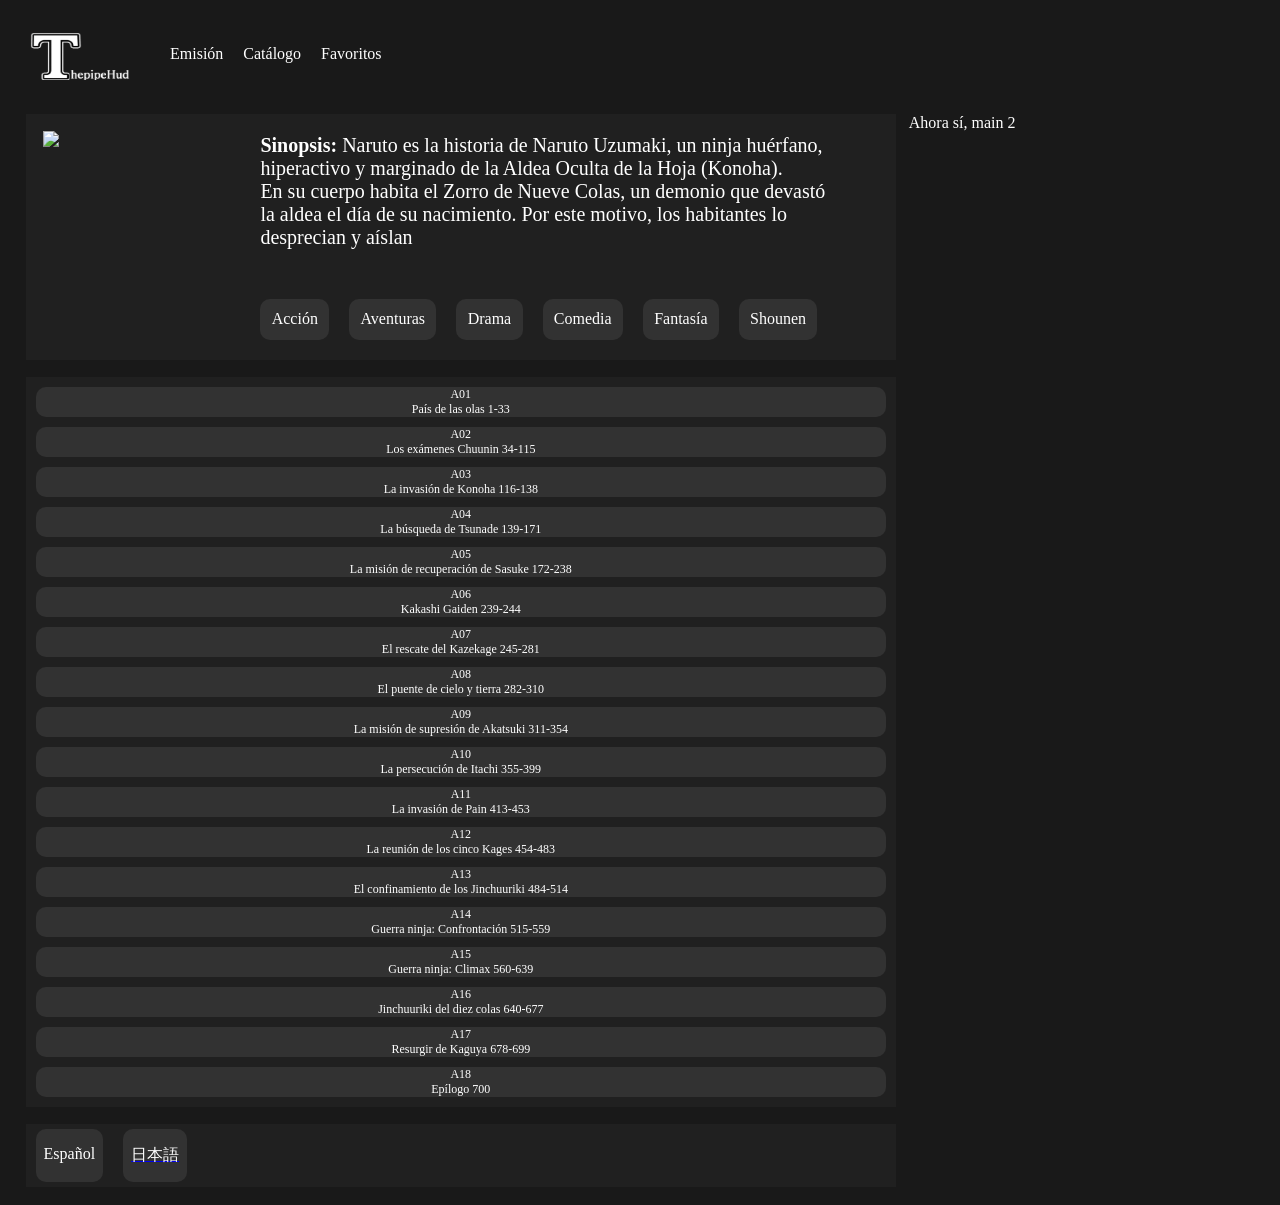
==== HTML/Naruto.html @ ec0d0b63 "Add files via upload" ====
<!DOCTYPE html>
<html lang="en">
<head>
  <meta charset="UTF-8">
  <meta name="viewport" content="width=device-width, initial-scale=1.0">
  <link rel="stylesheet" href="../CSS/Soul Eater.css">
  <title>Naruto</title>
</head>
<body id="body">


  <header id="header"> 
    <div>
      <nav class="flex">
        <div>
          <a href="../index.html">
            <img id="image" src="../ThepipeHud.jpeg">
          </a>
        </div>
        <div>
          <p class="PH">Emisión</p>
        </div>
        <diV>
          <p class="PH">Catálogo</p>
        </diV>
        <div>
          <p class="PH">Favoritos</p>
        </div>
      </nav>
    </div>
  </header>
  

  <main id="main">
    <div class="mainuno">
      <div class="flex">
        <div class="divu">
          <img class="img" src="../Manga/Naruto/Naruto 1.jpg">
          <div class="column">
            <p class="sin"><strong>Sinopsis:</strong> Naruto es la historia de Naruto Uzumaki, un ninja huérfano, 
              <br> hiperactivo y marginado de la Aldea Oculta de la Hoja (Konoha). 
              <br> En su cuerpo habita el Zorro de Nueve Colas, un demonio que devastó 
              <br> la aldea el día de su nacimiento. Por este motivo, los habitantes lo 
              <br> desprecian y aíslan </p>
            <div class="flex">           
                <p class="p">Acción</p>
                <p class="p">Aventuras</p>
                <p class="p">Drama</p>
                <p class="p">Comedia</p>
                <p class="p">Fantasía</p>
                <p class="p">Shounen</p>
              </div>
            </div>
        </div>
      </div>
      <div class="divd">
        <div>
          <p class="PA">A01<br>País de las olas 1-33</p>
          <p class="PA">A02<br>Los exámenes Chuunin 34-115</p>
          <p class="PA">A03<br>La invasión de Konoha 116-138</p>
          <p class="PA">A04<br>La búsqueda de Tsunade 139-171</p>
          <p class="PA">A05<br>La misión de recuperación de Sasuke 172-238</p>
          <p class="PA">A06<br>Kakashi Gaiden 239-244</p>
          <p class="PA">A07<br>El rescate del Kazekage 245-281</p>
          <p class="PA">A08<br>El puente de cielo y tierra 282-310</p>
          <p class="PA">A09<br>La misión de supresión de Akatsuki 311-354</p>
          <p class="PA">A10<br>La persecución de Itachi 355-399</p>
          <p class="PA">A11<br>La invasión de Pain 413-453</p>
          <p class="PA">A12<br>La reunión de los cinco Kages 454-483</p>
          <p class="PA">A13<br>El confinamiento de los Jinchuuriki 484-514</p>
          <p class="PA">A14<br>Guerra ninja: Confrontación 515-559</p>
          <p class="PA">A15<br>Guerra ninja: Climax 560-639</p>
          <p class="PA">A16<br>Jinchuuriki del diez colas 640-677</p>
          <p class="PA">A17<br>Resurgir de Kaguya 678-699</p>
          <p class="PA">A18<br>Epílogo 700</p>
        </div>   
      </div>
      <div class="divt">
        <nav class="navl">
          <a class="AL">
            <p>Español</p>
          </a>
          <a class="AL" href="https://app.mediafire.com/folder/f7ub2j7z39xob" target="_blank">
            <p style="color: white;">日本語</p>
          </a>
        </nav>
      </div>
    </div>
    
    <div>
      Ahora sí, main 2
    </div>
  </main>
</body>
</html>
---- CSS/Soul Eater.css ----
#body {
    background-color: rgb(25, 25, 25);
    color: white;
    margin: 0;
}

#header {
    background-color: rgb(25, 25, 25);
}

.flex {
    display: flex;
}

#image {
    height: 50px;
    width: 100px;
    margin: 30px 30px 30px 30px;
    cursor: pointer;
}

.PH {
    margin: 45px 10px 10px 10px;
    padding: 0% auto;
    cursor: pointer;
}

#main {
    background-color: rgb(25, 25, 25);
    display: flex;
}

.mainuno {
    display: flex;
    flex-direction: column;
    margin: 0 1% 0 2%;
    width: 68%;
}

.divu {
    background-color: rgb(32, 32, 32);
    display: flex;
    margin: 0% 0 1% 0;
    width: 100%;
}

img {
    margin: 2%;
    width: 200px;
}

.sin {
    font-size: 20px;
}

.p {
    background-color: rgb(50, 50, 50);
    border-radius: 10px;
    margin: 30px 20px 20px 0;
    padding: 2%;

}

.categoy {
    background-color: rgb(50, 50, 50);
}

.divd {
    background-color: rgb(32, 32, 32);
    flex-direction: column;
    margin: 1% 0 1% 0;
    text-align: center;
}

.PA {
    background-color: rgb(50, 50, 50);
    border-radius: 10px;
    font-size: 12px;
    margin: 10px;
}

.divt {
    background-color: rgb(32, 32, 32);
    margin: 1% 0 2% 0;
}

.navl {
    display: flex;
    text-align: center;
}

.AL {
    background-color: rgb(50, 50, 50);
    margin: 5px 10px 5px 10px;
    padding: 0 8px 0 8px;
    border-radius: 10px;
}
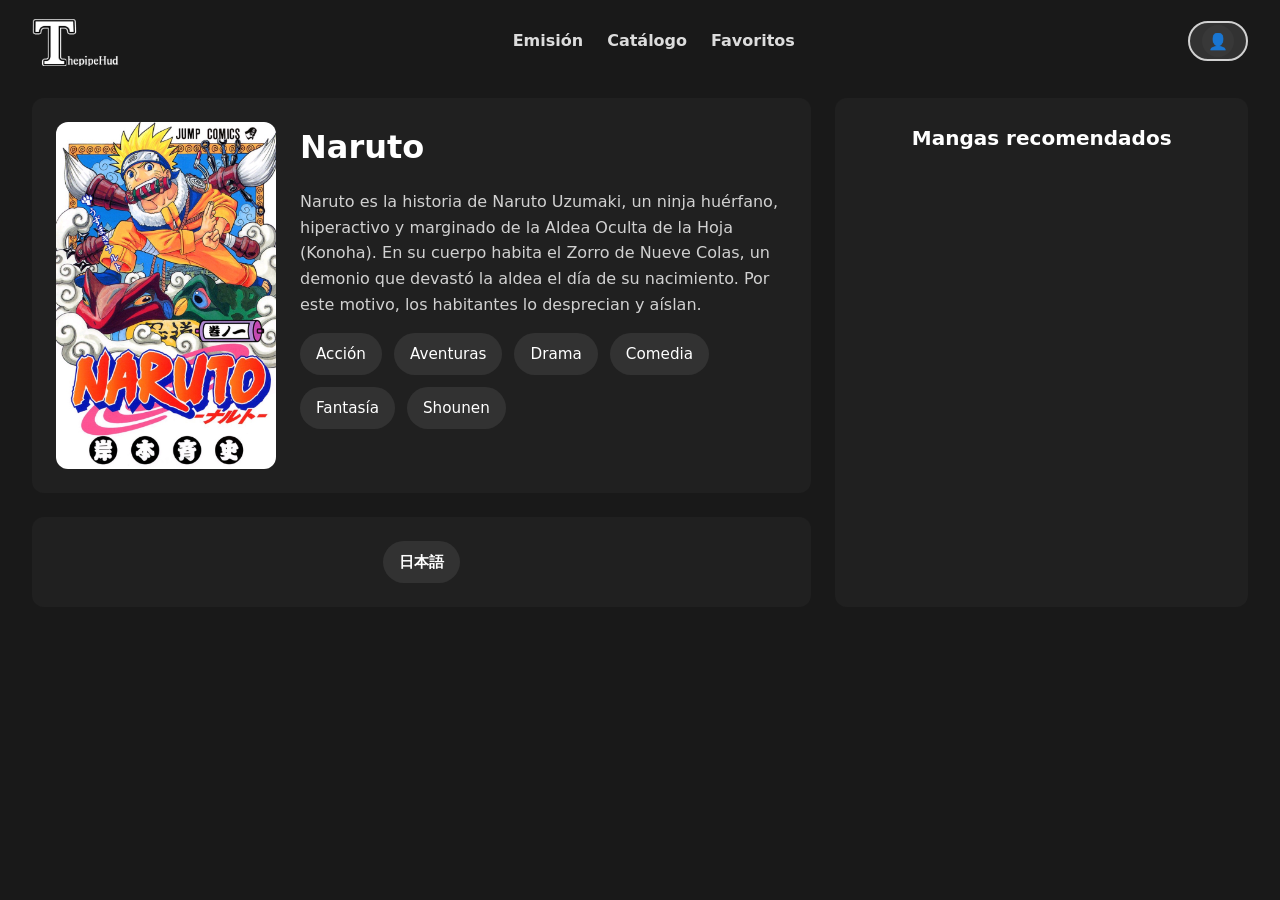
==== commit 76da7a26: "Add files via upload" ====
--- a/HTML/Naruto.html
+++ b/HTML/Naruto.html
@@ -1,95 +1,74 @@
 <!DOCTYPE html>
-<html lang="en">
+<html lang="es">
 <head>
   <meta charset="UTF-8">
   <meta name="viewport" content="width=device-width, initial-scale=1.0">
-  <link rel="stylesheet" href="../CSS/Soul Eater.css">
+  <link rel="stylesheet" href="../CSS/Naruto.css">
   <title>Naruto</title>
 </head>
-<body id="body">
-
-
-  <header id="header"> 
-    <div>
-      <nav class="flex">
-        <div>
-          <a href="../index.html">
-            <img id="image" src="../ThepipeHud.jpeg">
-          </a>
-        </div>
-        <div>
-          <p class="PH">Emisión</p>
-        </div>
-        <diV>
-          <p class="PH">Catálogo</p>
-        </diV>
-        <div>
-          <p class="PH">Favoritos</p>
-        </div>
-      </nav>
-    </div>
-  </header>
-  
-
-  <main id="main">
-    <div class="mainuno">
-      <div class="flex">
-        <div class="divu">
-          <img class="img" src="../Manga/Naruto/Naruto 1.jpg">
-          <div class="column">
-            <p class="sin"><strong>Sinopsis:</strong> Naruto es la historia de Naruto Uzumaki, un ninja huérfano, 
-              <br> hiperactivo y marginado de la Aldea Oculta de la Hoja (Konoha). 
-              <br> En su cuerpo habita el Zorro de Nueve Colas, un demonio que devastó 
-              <br> la aldea el día de su nacimiento. Por este motivo, los habitantes lo 
-              <br> desprecian y aíslan </p>
-            <div class="flex">           
-                <p class="p">Acción</p>
-                <p class="p">Aventuras</p>
-                <p class="p">Drama</p>
-                <p class="p">Comedia</p>
-                <p class="p">Fantasía</p>
-                <p class="p">Shounen</p>
-              </div>
-            </div>
+<body>
+  <header>
+    <nav class="site-nav">
+      <a class="logo-link" href="../index.html">
+        <img class="logo-img" src="../ThepipeHud.jpeg" alt="ThepipeHud logo">
+      </a>
+      <ul class="nav-links">
+        <li><a href="#">Emisión</a></li>
+        <li><a href="#">Catálogo</a></li>
+        <li><a href="#">Favoritos</a></li>
+      </ul>
+      <div class="user-circle">
+        <button class="user-btn" aria-label="Cuenta de usuario">
+          <span class="user-icon">👤</span>
+        </button>
+        <div class="user-menu">
+          <a href="#login">Iniciar sesión</a>
+          <a href="#signup">Crear cuenta</a>
         </div>
       </div>
-      <div class="divd">
-        <div>
-          <p class="PA">A01<br>País de las olas 1-33</p>
-          <p class="PA">A02<br>Los exámenes Chuunin 34-115</p>
-          <p class="PA">A03<br>La invasión de Konoha 116-138</p>
-          <p class="PA">A04<br>La búsqueda de Tsunade 139-171</p>
-          <p class="PA">A05<br>La misión de recuperación de Sasuke 172-238</p>
-          <p class="PA">A06<br>Kakashi Gaiden 239-244</p>
-          <p class="PA">A07<br>El rescate del Kazekage 245-281</p>
-          <p class="PA">A08<br>El puente de cielo y tierra 282-310</p>
-          <p class="PA">A09<br>La misión de supresión de Akatsuki 311-354</p>
-          <p class="PA">A10<br>La persecución de Itachi 355-399</p>
-          <p class="PA">A11<br>La invasión de Pain 413-453</p>
-          <p class="PA">A12<br>La reunión de los cinco Kages 454-483</p>
-          <p class="PA">A13<br>El confinamiento de los Jinchuuriki 484-514</p>
-          <p class="PA">A14<br>Guerra ninja: Confrontación 515-559</p>
-          <p class="PA">A15<br>Guerra ninja: Climax 560-639</p>
-          <p class="PA">A16<br>Jinchuuriki del diez colas 640-677</p>
-          <p class="PA">A17<br>Resurgir de Kaguya 678-699</p>
-          <p class="PA">A18<br>Epílogo 700</p>
-        </div>   
-      </div>
-      <div class="divt">
-        <nav class="navl">
-          <a class="AL">
-            <p>Español</p>
-          </a>
-          <a class="AL" href="https://app.mediafire.com/folder/f7ub2j7z39xob" target="_blank">
-            <p style="color: white;">日本語</p>
-          </a>
-        </nav>
+    </nav>
+  </header>
+
+  <main class="page-main">
+    <div class="content-area">
+      <section class="content-card">
+        <div class="cover-wrapper">
+          <img class="cover" src="../Manga/Naruto/Naruto 1.jpg" alt="Portada de Naruto">
+          <button class="favorite-toggle" type="button" aria-label="Agregar a favoritos">☆</button>
+        </div>
+        <div class="description">
+          <h1>Naruto</h1>
+          <p class="sinopsis">
+            Naruto es la historia de Naruto Uzumaki, un ninja huérfano,
+            hiperactivo y marginado de la Aldea Oculta de la Hoja (Konoha).
+            En su cuerpo habita el Zorro de Nueve Colas, un demonio que devastó
+            la aldea el día de su nacimiento. Por este motivo, los habitantes lo
+            desprecian y aíslan.
+          </p>
+          <div class="tags">
+            <span>Acción</span>
+            <span>Aventuras</span>
+            <span>Drama</span>
+            <span>Comedia</span>
+            <span>Fantasía</span>
+            <span>Shounen</span>
+          </div>
+        </div>
+      </section>
+
+      <div class="download-card">
+        <a class="download-link" href="https://app.mediafire.com/folder/f7ub2j7z39xob" target="_blank" rel="noreferrer">
+          日本語
+        </a>
       </div>
     </div>
-    
-    <div>
-      Ahora sí, main 2
-    </div>
+
+    <aside class="sidebar">
+      <div class="recommendations">
+        <h2>Mangas recomendados</h2>
+      </div>
+    </aside>
   </main>
+  <script src="../JavaScript/Naruto.js"></script>
 </body>
 </html>
--- a/CSS/Naruto.css
+++ b/CSS/Naruto.css
@@ -0,0 +1,509 @@
+:root {
+    --bg: #191919;
+    --surface: #202020;
+    --surface-alt: #323232;
+    --accent: #4f6ef9;
+    --text: #ffffff;
+    --muted: #d1d1d1;
+    --radius: 12px;
+}
+
+* {
+    box-sizing: border-box;
+}
+
+html,
+body {
+    margin: 0;
+    padding: 0;
+    min-height: 100%;
+    font-family: system-ui, -apple-system, BlinkMacSystemFont, 'Segoe UI', sans-serif;
+    background: var(--bg);
+    color: var(--text);
+}
+
+body {
+    line-height: 1.6;
+}
+
+img {
+    display: block;
+    max-width: 100%;
+}
+
+a {
+    color: inherit;
+    text-decoration: none;
+}
+
+header {
+    padding: 1rem 2rem;
+}
+
+.site-nav {
+    display: flex;
+    align-items: center;
+    justify-content: space-between;
+    gap: 1rem;
+}
+
+.logo-img {
+    height: 50px;
+    width: auto;
+    cursor: pointer;
+}
+
+.nav-links {
+    display: flex;
+    gap: 1.5rem;
+    list-style: none;
+    margin: 0;
+    padding: 0;
+}
+
+.nav-links a {
+    font-weight: 600;
+    opacity: 0.85;
+    transition: opacity 0.2s ease;
+}
+
+.nav-links a:hover {
+    opacity: 1;
+}
+
+.user-circle {
+    position: relative;
+}
+
+.user-btn {
+    min-width: 40px;
+    width: auto;
+    height: 40px;
+    padding: 0 0.75rem;
+    border-radius: 999px;
+    background: var(--surface-alt);
+    border: 2px solid var(--muted);
+    color: white;
+    font-size: 1rem;
+    cursor: pointer;
+    display: inline-flex;
+    align-items: center;
+    justify-content: center;
+    gap: 0.5rem;
+    transition: all 0.2s ease;
+}
+
+.user-btn img.user-avatar {
+    width: 100%;
+    height: 100%;
+    border-radius: 50%;
+    object-fit: cover;
+}
+
+.user-placeholder {
+    width: 32px;
+    height: 32px;
+    border-radius: 50%;
+    background: rgba(255,255,255,0.03);
+    display: inline-flex;
+    align-items: center;
+    justify-content: center;
+}
+.user-placeholder .user-icon {
+    font-size: 1rem;
+}
+
+.profile-icon {
+    width: 72px;
+    height: 72px;
+    border-radius: 50%;
+    display: inline-flex;
+    align-items: center;
+    justify-content: center;
+    background: rgba(255, 255, 255, 0.1);
+    color: #fff;
+    font-size: 1.75rem;
+}
+
+.user-label {
+    display: inline-block;
+    white-space: nowrap;
+    font-size: 0.85rem;
+    line-height: 1;
+}
+
+.user-btn:hover {
+    background: rgb(50, 50, 50);
+    border-color: white;
+}
+
+.user-menu {
+    position: absolute;
+    top: 100%;
+    right: 0;
+    background: var(--surface);
+    border-radius: var(--radius);
+    padding: 0.5rem 0;
+    min-width: 160px;
+    display: none;
+    flex-direction: column;
+    box-shadow: 0 4px 12px rgba(0, 0, 0, 0.3);
+    z-index: 10;
+}
+
+.user-circle:hover .user-menu {
+    display: flex;
+}
+
+.user-menu a {
+    padding: 0.75rem 1rem;
+    display: block;
+    transition: background 0.2s ease;
+    font-weight: 500;
+}
+
+.menu-icon {
+    display: inline-flex;
+    align-items: center;
+    margin-right: 0.5rem;
+}
+.menu-icon .user-placeholder {
+    width: 28px;
+    height: 28px;
+}
+.menu-avatar-img {
+    width: 28px;
+    height: 28px;
+    border-radius: 50%;
+    object-fit: cover;
+    border: 1px solid rgba(255,255,255,0.08);
+}
+
+.user-menu a:hover {
+    background: var(--surface-alt);
+}
+
+.page-main {
+    display: grid;
+    grid-template-columns: 1.7fr 0.9fr;
+    gap: 1.5rem;
+    padding: 1rem 2rem 2rem;
+}
+
+.content-area {
+    display: grid;
+    gap: 1.5rem;
+}
+
+.content-card,
+.sidebar {
+    background: var(--surface);
+    border-radius: var(--radius);
+    padding: 1.5rem;
+}
+
+.content-card {
+    display: grid;
+    grid-template-columns: 220px 1fr;
+    gap: 1.5rem;
+    align-items: start;
+}
+
+.cover-wrapper {
+    position: relative;
+    display: inline-block;
+}
+
+.cover {
+    border-radius: var(--radius);
+    object-fit: cover;
+    width: 100%;
+    max-width: 220px;
+    display: block;
+}
+
+.favorite-toggle {
+    position: absolute;
+    right: 0.75rem;
+    bottom: 0.75rem;
+    width: 36px;
+    height: 36px;
+    border-radius: 50%;
+    border: 1px solid rgba(255, 255, 255, 0.25);
+    background: rgba(0, 0, 0, 0.65);
+    color: #ffd700;
+    font-size: 1rem;
+    cursor: pointer;
+    display: none;
+    align-items: center;
+    justify-content: center;
+}
+
+.favorite-toggle.active {
+    color: #ffd700;
+    background: rgba(255, 255, 255, 0.12);
+}
+
+.description {
+    text-align: left;
+    padding: 0;
+}
+
+.description h1 {
+    margin: 0 0 0.75rem;
+    font-size: clamp(2rem, 2.5vw, 2.5rem);
+}
+
+.sinopsis {
+    color: var(--muted);
+    text-align: left;
+}
+
+.tags {
+    display: flex;
+    flex-wrap: wrap;
+    gap: 0.75rem;
+}
+
+.tags span {
+    background: var(--surface-alt);
+    border-radius: 999px;
+    padding: 0.55rem 1rem;
+    font-size: 0.95rem;
+}
+
+.download-card {
+    background: var(--surface);
+    border-radius: var(--radius);
+    padding: 1.5rem;
+    display: flex;
+    justify-content: center;
+    text-align: center;
+}
+
+.download-link {
+    display: inline-block;
+    padding: 0.55rem 1rem;
+    border-radius: 999px;
+    background: var(--surface-alt);
+    color: white;
+    font-weight: 700;
+    font-size: 0.95rem;
+    transition: transform 0.2s ease, background 0.2s ease;
+}
+
+.download-link:hover {
+    background: rgb(50, 50, 50);
+}
+
+.recommendations {
+    display: flex;
+    flex-direction: column;
+    gap: 1rem;
+}
+
+.recommendations h2 {
+    margin: 0;
+    font-size: 1.25rem;
+    text-align: center;
+}
+
+/* Modal de autenticación */
+.auth-modal {
+    position: fixed;
+    top: 0;
+    left: 0;
+    width: 100%;
+    height: 100%;
+    background: rgba(0, 0, 0, 0.7);
+    display: flex;
+    align-items: center;
+    justify-content: center;
+    z-index: 1000;
+}
+
+.modal-content {
+    background: var(--surface);
+    border-radius: var(--radius);
+    padding: 2rem;
+    max-width: 400px;
+    width: 90%;
+    box-shadow: 0 10px 40px rgba(0, 0, 0, 0.5);
+}
+
+.modal-header {
+    display: flex;
+    justify-content: space-between;
+    align-items: center;
+    margin-bottom: 1.5rem;
+}
+
+.modal-avatar {
+    display: inline-flex;
+    align-items: center;
+    margin-right: 0.5rem;
+}
+
+.modal-header h2 {
+    margin: 0;
+    font-size: 1.5rem;
+}
+
+.modal-close {
+    background: none;
+    border: none;
+    color: white;
+    font-size: 1.5rem;
+    cursor: pointer;
+    transition: opacity 0.2s ease;
+}
+
+.modal-close:hover {
+    opacity: 0.7;
+}
+
+.profile-modal .profile-preview {
+    display: flex;
+    align-items: center;
+    gap: 1rem;
+    margin-bottom: 1.5rem;
+}
+
+.profile-modal .profile-preview img {
+    width: 72px;
+    height: 72px;
+    border-radius: 50%;
+    object-fit: cover;
+    border: 2px solid rgba(255, 255, 255, 0.18);
+}
+
+.avatar-wrap {
+    position: relative;
+    width: 72px;
+    height: 72px;
+    display: inline-block;
+}
+
+.avatar-wrap img {
+    width: 72px;
+    height: 72px;
+    border-radius: 50%;
+    object-fit: cover;
+    border: 2px solid rgba(255,255,255,0.12);
+}
+
+.avatar-wrap .edit-pencil {
+    position: absolute;
+    right: -6px;
+    bottom: -6px;
+    width: 28px;
+    height: 28px;
+    border-radius: 50%;
+    background: var(--accent);
+    color: white;
+    display: inline-flex;
+    align-items: center;
+    justify-content: center;
+    font-size: 0.9rem;
+    border: 2px solid var(--surface);
+    cursor: pointer;
+}
+
+.avatar-wrap.drag-over {
+    outline: 2px dashed var(--accent);
+}
+
+/* (Cropper removed) */
+
+.profile-modal .profile-name {
+    margin: 0 0 0.25rem;
+    font-size: 1.1rem;
+    font-weight: 700;
+}
+
+.profile-modal .profile-nickname {
+    margin: 0;
+    color: var(--muted);
+}
+
+.profile-details p {
+    margin: 0.5rem 0;
+}
+
+.form-group {
+    margin-bottom: 1rem;
+}
+
+.form-group label {
+    display: block;
+    margin-bottom: 0.5rem;
+    font-weight: 600;
+}
+
+.form-group input {
+    width: 100%;
+    padding: 0.75rem;
+    border: 1px solid var(--surface-alt);
+    border-radius: 0.5rem;
+    background: var(--bg);
+    color: white;
+    font-size: 1rem;
+    transition: border-color 0.2s ease;
+}
+
+.form-group input:focus {
+    outline: none;
+    border-color: var(--accent);
+}
+
+.btn-submit {
+    width: 100%;
+    padding: 0.75rem;
+    background: var(--accent);
+    color: white;
+    border: none;
+    border-radius: 0.5rem;
+    font-weight: 700;
+    font-size: 1rem;
+    cursor: pointer;
+    transition: background 0.2s ease;
+}
+
+.btn-submit:hover {
+    background: #6888ff;
+}
+
+@media (max-width: 900px) {
+    .page-main {
+        grid-template-columns: 1fr;
+    }
+
+    .content-card {
+        grid-template-columns: 1fr;
+    }
+
+    .site-nav {
+        flex-direction: row;
+        align-items: center;
+        justify-content: space-between;
+    }
+}
+
+@media (max-width: 560px) {
+    header {
+        padding: 1rem;
+    }
+
+    .page-main {
+        padding: 1rem;
+    }
+
+    .content-card,
+    .sidebar {
+        padding: 1rem;
+    }
+
+    .download-card {
+        padding: 1rem;
+    }
+}
